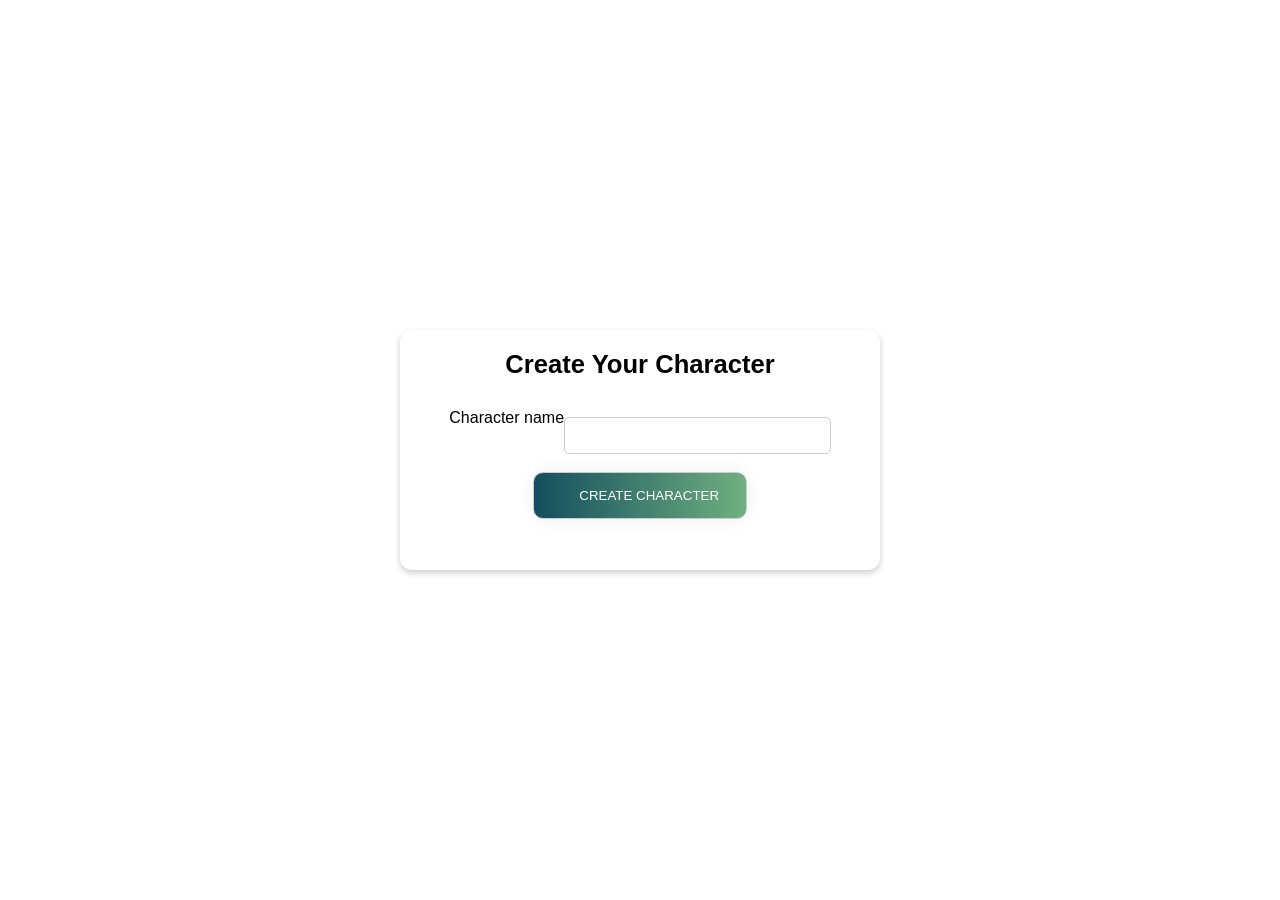
==== index.html @ c132a2a4 "init: add main page" ====
<!DOCTYPE html>
<html lang="en">
<head>
    <meta charset="UTF-8">
    <meta name="viewport" content="width=device-width, initial-scale=1.0">
    <link rel="stylesheet" href="./style.css">
    <title>Not fight club</title>
</head>
<body>
    <div class="main-page">
        <h1>Create Your Character</h1>
        <div class="form-group">
            <label for="name" class="title">Character name</label>
            <input type="text" name="name" id="name">
        </div>
        <input type="submit" value="Create Character" class="submit">
    </div>

    <script src="./index.js"></script>
</body>
</html>
---- style.css ----
* {
    padding: 0;
    margin: 0;
    box-sizing: border-box;
}

body {
    font-family: Arial, Helvetica, sans-serif;
    display: flex;
    justify-content: center;
    align-items: center;
    height: 100vh;
}

.main-page {
    display: flex;
    flex-direction: column;
    align-items: center;
    padding: 20px 30px;
    width: 30em;
    height: 15em;
    text-align: center;
    border-radius: 12px;
    box-shadow: 0 3px 6px rgba(0, 0, 0, 0.2);
}

.form-group {
    display: flex;
    align-items: flex-start;
}

h1 {
    font-size: 1.6rem;
    margin-bottom: 30px;
}

.title {
    font-size: 1rem;
}

input {
    width: 20em;
    padding: 10px;
    margin: 8px 0;
    border: 1px solid #ccc;
    border-radius: 5px;
}

.submit {
    background-image: linear-gradient(to right, #134E5E 0%, #71B280  51%, #134E5E  100%);
    margin: 10px;
    padding: 15px 45px;
    text-align: center;
    text-transform: uppercase;
    transition: 0.5s;
    background-size: 200% auto;
    color: white;
    box-shadow: 0 0 20px #eee;
    border-radius: 10px;
    display: block;
    width: 16em;
}

.submit:hover {
       background-position: right center;
       color: #fff;
       text-decoration: none;
     }
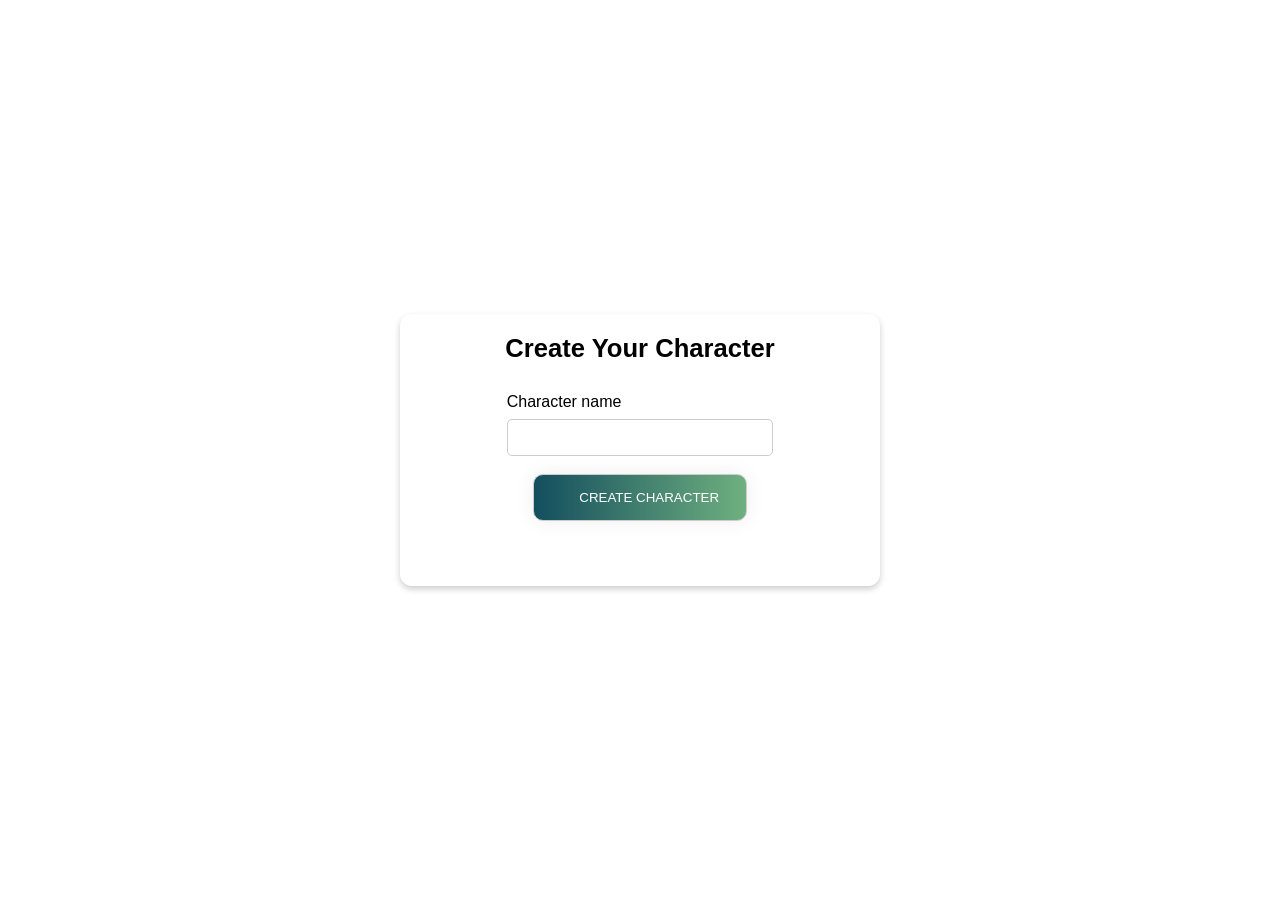
==== commit c321bdbd: "feat: add main page, save the name" ====
--- a/index.html
+++ b/index.html
@@ -16,6 +16,6 @@
         <input type="submit" value="Create Character" class="submit">
     </div>
 
-    <script src="./index.js"></script>
+    <script src="./getName.js"></script>
 </body>
 </html>
--- a/style.css
+++ b/style.css
@@ -18,7 +18,7 @@
     align-items: center;
     padding: 20px 30px;
     width: 30em;
-    height: 15em;
+    height: 17em;
     text-align: center;
     border-radius: 12px;
     box-shadow: 0 3px 6px rgba(0, 0, 0, 0.2);
@@ -27,6 +27,7 @@
 .form-group {
     display: flex;
     align-items: flex-start;
+    flex-direction: column;
 }
 
 h1 {
@@ -36,6 +37,7 @@
 
 .title {
     font-size: 1rem;
+    padding: 1 rem 0;
 }
 
 input {
@@ -65,4 +67,4 @@
        background-position: right center;
        color: #fff;
        text-decoration: none;
-     }
+     }
